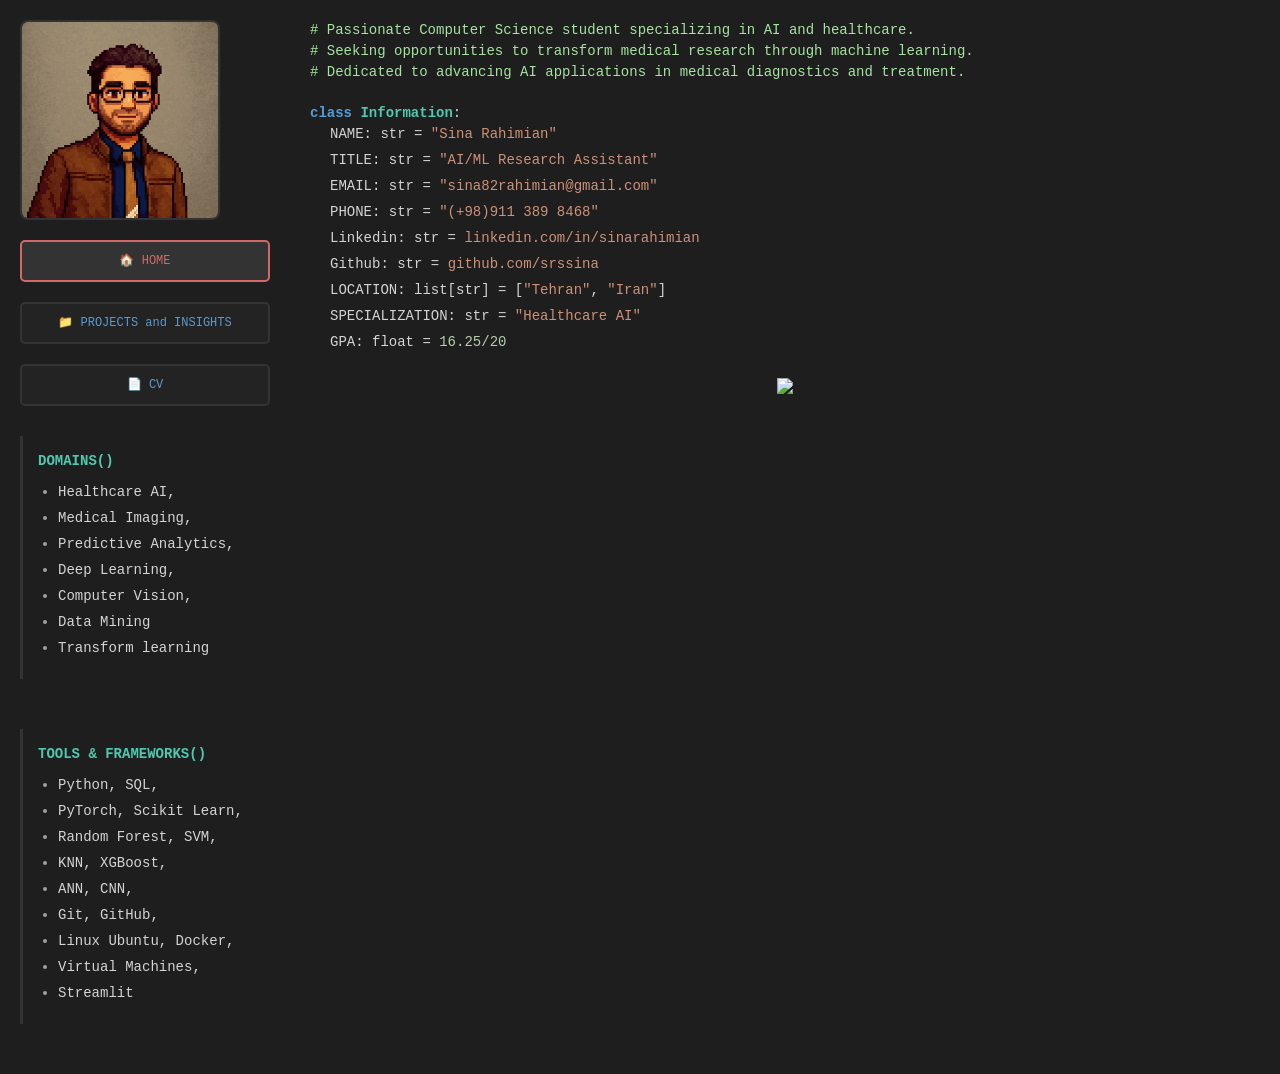
==== index.html @ cf087e5e "upload initial files" ====
<!DOCTYPE html>
<html lang="en">
<head>
    <meta charset="UTF-8">
    <meta name="viewport" content="width=device-width, initial-scale=1.0">
    <title>Sina RAHIMIAN - AI/ML Research Assistant</title>
    <style>
        * {
            margin: 0;
            padding: 0;
            box-sizing: border-box;
        }

        body {
            background: #1e1e1e;
            color: #d4d4d4;
            font-family: 'Courier New', monospace;
            font-size: 14px;
            line-height: 1.5;
            overflow-x: auto;
        }

        .container {
            display: flex;
            min-height: 100vh;
            padding: 20px;
            gap: 20px;
        }

        .profile-section {
            flex: 0 0 250px;
            min-width: 250px;
            max-width: 250px;
            display: flex;
            flex-direction: column;
            gap: 20px;
        }

        .profile-image {
            width: 200px;
            height: 200px;
            border-radius: 8px;
            object-fit: cover;
            border: 2px solid #333;
        }

        .nav-button {
            background: #232323;
            border: 2px solid #333333;
            color: #569cd6;
            padding: 10px 15px;
            border-radius: 5px;
            cursor: pointer;
            font-family: 'Courier New', monospace;
            font-size: 12px;
            text-decoration: none;
            text-align: center;
            transition: all 0.3s ease;
            margin-bottom: 10px;
        }

        .nav-button:hover {
            background: #333333;
            border-color: #d7ba7d;
            color: #d7ba7d;
        }

        .nav-button.active {
            background: #333333;
            border-color: #d16969;
            color: #d16969;
        }

        .code-section {
            flex: 1;
            padding-left: 20px;
        }

        .profile-section, .enum-section, .code-section {
            background: none;
            color: inherit;
        }

        .comment {
            color: #a6e3a1;
        }

        .keyword {
            color: #569cd6;
            font-weight: bold;
        }

        .class-name {
            color: #4ec9b0;
            font-weight: bold;
        }

        .string {
            color: #ce9178;
        }

        .number {
            color: #b5cea8;
        }

        .boolean {
            color: #d16969;
        }

        .enum-section {
            margin-bottom: 30px;
            padding: 15px;
            border-left: 3px solid #333333;
        }

        .enum-title {
            color: #4ec9b0;
            font-weight: bold;
            margin-bottom: 10px;
        }

        .enum-items {
            margin-left: 20px;
            list-style: none;
        }

        .enum-items li {
            margin-bottom: 5px;
            position: relative;
        }

        .enum-items li:before {
            content: '';
            position: absolute;
            left: -15px;
            top: 8px;
            width: 4px;
            height: 4px;
            background: #a0a0a0;
            border-radius: 50%;
        }

        .brace {
            color: #d16969;
            font-weight: bold;
        }

        .property {
            margin-left: 20px;
            margin-bottom: 5px;
        }

        .method {
            margin-left: 20px;
            margin-bottom: 15px;
        }

        .method-body {
            margin-left: 40px;
            margin-bottom: 10px;
        }

        .indent-1 { margin-left: 20px; }
        .indent-2 { margin-left: 40px; }
        .indent-3 { margin-left: 60px; }

        .highlight {
            background: #2a2d2e;
            color: #d4d4d4;
            padding: 2px 4px;
            border-radius: 3px;
        }

        .project-link {
            color: #d7ba7d;
            border-color: #333333;
        }

        .project-link:hover {
            border-color: #d7ba7d;
            background: rgba(215, 186, 125, 0.1);
        }

        .section-break {
            height: 20px;
        }

        .function-name {
            color: #d7ba7d;
            font-weight: bold;
        }

        @media (max-width: 768px) {
            .container {
                flex-direction: column;
                padding: 10px;
            }
            
            .profile-section {
                flex: none;
                align-items: center;
            }
            
            .profile-image {
                width: 150px;
                height: 150px;
            }
            
            .code-section {
                padding-left: 0;
            }
        }
    </style>
</head>
<body>
    <main class="container" role="main">
        <nav class="profile-section" aria-label="Sidebar Navigation">
            <img src="images/pfp.jpg" alt="Profile photo of Sina Rahimian" class="profile-image">

            
            <div style="display: flex; flex-direction: column; gap: 10px; width: 100%;">
                <a href="#" class="nav-button active" tabindex="0">🏠 HOME</a>
                <a href="#" class="nav-button" onclick="goToProjects()" tabindex="0">📁 PROJECTS and INSIGHTS</a>
                <a href="Sina_Rahimian_CV.pdf" class="nav-button" target="_blank" rel="noopener">📄 CV</a>
            </div>
            

            <div class="enum-section">
                <div class="enum-title">DOMAINS()</div>
                <ul class="enum-items">
                    <li>Healthcare AI,</li>
                    <li>Medical Imaging,</li>
                    <li>Predictive Analytics,</li>
                    <li>Deep Learning,</li>
                    <li>Computer Vision,</li>
                    <li>Data Mining</li>
                    <li>Transform learning</li> 
                </ul>
            </div>

            <div class="enum-section">
                <div class="enum-title">TOOLS & FRAMEWORKS()</div>
                <ul class="enum-items">
                    <li>Python, SQL,</li>
                    <li>PyTorch, Scikit Learn,</li>
                    <li>Random Forest, SVM,</li>
                    <li>KNN, XGBoost,</li>
                    <li>ANN, CNN,</li>
                    <li>Git, GitHub,</li>
                    <li>Linux Ubuntu, Docker,</li>
                    <li>Virtual Machines,</li>
                    <li>Streamlit</li>
                </ul>
            </div>






        </nav>
        <section class="code-section" aria-label="Main Content">
            <div class="comment"># Passionate Computer Science student specializing in AI and healthcare.</div>
            <div class="comment"># Seeking opportunities to transform medical research through machine learning.</div>
            <div class="comment"># Dedicated to advancing AI applications in medical diagnostics and treatment.</div>
            
            <div class="section-break"></div>
            
            <div><span class="keyword">class</span> <span class="class-name">Information</span>:</div>
            <div class="property">    NAME: str = <span class="string">"Sina Rahimian"</span></div>
            <div class="property">    TITLE: str = <span class="string">"AI/ML Research Assistant"</span></div>
            <div class="property">    EMAIL: str = <span class="string">"sina82rahimian@gmail.com"</span></div>
            <div class="property">    PHONE: str = <span class="string">"(+98)911 389 8468"</span></div>
            <div class="property">    Linkedin: str = <span class="string">linkedin.com/in/sinarahimian</span></div>
            <div class="property">    Github: str = <span class="string">github.com/srssina</span></div>
            
            <div class="property">    LOCATION: list[str] = [<span class="string">"Tehran"</span>, <span class="string">"Iran"</span>]</div>
            <div class="property">    SPECIALIZATION: str = <span class="string">"Healthcare AI"</span></div>
            <div class="property">    GPA: float = <span class="number">16.25/20</span></div>

            <div class="section-break"></div>

            <p align="center">
                 <a>
                <img src="https://skillicons.dev/icons?i=anaconda,bash,debian,docker,py,pytorch,raspberrypi,sklearn,ubuntu,tensorflow,vscode" />
                </a>
            </p>


            <!-- <div><span class="keyword">class</span> <span class="class-name">Education</span>:</div>
            <div class="method">    @staticmethod</div>
            <div class="method">    <span class="keyword">def</span> <span class="function-name">bsc_computer_science</span>():</div>
            <div class="method-body">        institution = <span class="string">"Islamic Azad University Science and Research Branch"</span></div>
            <div class="method-body">        location = <span class="string">"Tehran, Iran"</span></div>
            <div class="method-body">        expected = <span class="string">"08/2025"</span></div>
            <div class="method-body">        gpa = <span class="number">16.25/20</span></div>
            <div class="method-body">        focus = <span class="string">"AI & Machine Learning"</span></div>



            <div class="section-break"></div>

            <div><span class="keyword">class</span> <span class="class-name">Experiences</span>:</div>
            <div class="method">    @staticmethod</div>
            <div class="method">    <span class="keyword">def</span> <span class="function-name">medx_contributor</span>():</div>
            <div class="method-body">        duration = {"start": <span class="string">"09/2024"</span>, "end": <span class="string">"Present"</span>}</div>
            <div class="method-body">        location = <span class="string">"Tehran, Iran"</span></div>
            <div class="method-body">        role = <span class="string">"Contributor"</span></div>
            <div class="method-body">        description = <span class="string">"Integrating medical expertise with cutting-edge AI technology for future clinicians"</span></div>

            <div class="method">    @staticmethod</div>
            <div class="method">    <span class="keyword">def</span> <span class="function-name">tensorphilia_board_member</span>():</div>
            <div class="method-body">        duration = {"start": <span class="string">"04/2024"</span>, "end": <span class="string">"04/2025"</span>}</div>
            <div class="method-body">        role = <span class="string">"Co-founder & Board Member"</span></div>
            <div class="method-body">        community = <span class="number">800</span> + <span class="string">" active members on Telegram"</span></div>
            <div class="method-body">        reading_group = <span class="number">50</span> + <span class="string">" collaborative Iranian students"</span>
            
            <div class="method-body">        <span class="comment"># Facilitated weekly online reading group for machine learning textbooks,</span></div>
            <div class="method-body">        <span class="comment"># fostering collaborative learning environment and improving understanding of</span></div>
            <div class="method-body">        <span class="comment"># complex technical concepts. Led online learning community with increased</span></div>
            <div class="method-body">        <span class="comment"># participation and engagement.</span></div>

            <div class="method">    @staticmethod</div>
            <div class="method">    <span class="keyword">def</span> <span class="function-name">research_assistant</span>():</div>
            <div class="method-body">        duration = {"start": <span class="string">"07/2024"</span>, "end": <span class="string">"01/2025"</span>}</div>
            <div class="method-body">        institution = <span class="string">"Islamic Azad University Science and Research Branch"</span></div>
            <div class="method-body">        supervisor = <span class="string">"Dr. Amineh Amini"</span></div>
            <div class="method-body">        projects = [</div>
            <div class="method-body indent-1"><span class="string">"AI Integration in Healthcare Registration"</span>,</div>
            <div class="method-body indent-1"><span class="string">"Few-Shot Learning Methodologies"</span></div>
            <div class="method-body">        ]</div>

            <div class="method">    @staticmethod</div>
            <div class="method">    <span class="keyword">def</span> <span class="function-name">teaching_assistant</span>():</div>
            <div class="method-body">        duration = {"start": <span class="string">"02/2024"</span>, "end": <span class="string">"07/2024"</span>}</div>
            <div class="method-body">        institution = <span class="string">"Islamic Azad University Science and Research Branch"</span></div>
            <div class="method-body">        course = <span class="string">"Artificial Intelligence"</span></div>
            <div class="method-body">        supervisor = <span class="string">"Dr. Kazem Kani"</span></div>
            <div class="method-body">        students = <span class="number">50</span> + <span class="string">" undergraduate students"</span></div>
            <div class="method-body">        satisfaction = <span class="number">95</span> + <span class="string">"% average rating"</span></div>
            <div class="method-body">        <span class="comment"># Created targeted educational resources bridging theoretical concepts</span></div>
            <div class="method-body">        <span class="comment"># with practical programming skills. Guided students through core AI</span></div>
            <div class="method-body">        <span class="comment"># concepts from Russell's 'Artificial Intelligence: A Modern Approach'.</span></div>

             <div class="method"><span class="keyword">public void</span> CognizantAI_Simulation()</div>
            <div class="method"><span class="brace">{</span></div>
            <div class="method-body"><span class="keyword">var</span> _Duration = Range(start: <span class="string">"09/2023"</span>, end: <span class="string">"01/2024"</span>);</div>
            <div class="method-body"><span class="keyword">var</span> _Platform = <span class="string">"Forage (Self-paced program)"</span>;</div>
            <div class="method-body"><span class="keyword">var</span> _Client = <span class="string">"Gala Groceries"</span>;</div>
            <div class="method-body"><span class="keyword">var</span> _Skills = new[] {</div>
            <div class="method-body indent-1"><span class="string">"Exploratory Data Analysis"</span>,</div>
            <div class="method-body indent-1"><span class="string">"Python & Google Colab"</span>,</div>
            <div class="method-body indent-1"><span class="string">"Machine Learning Engineering"</span>,</div>
            <div class="method-body indent-1"><span class="string">"Business Presentation"</span></div>
            <div class="method-body">};</div>
            <div class="method"><span class="brace">}</span></div> 
            <div><span class="brace">}</span></div> --> 
        </section>
    </main>
    <script>
        function goToProjects() {
            window.location.href = 'projects.html';
        }

    </script>
</body>
</html>
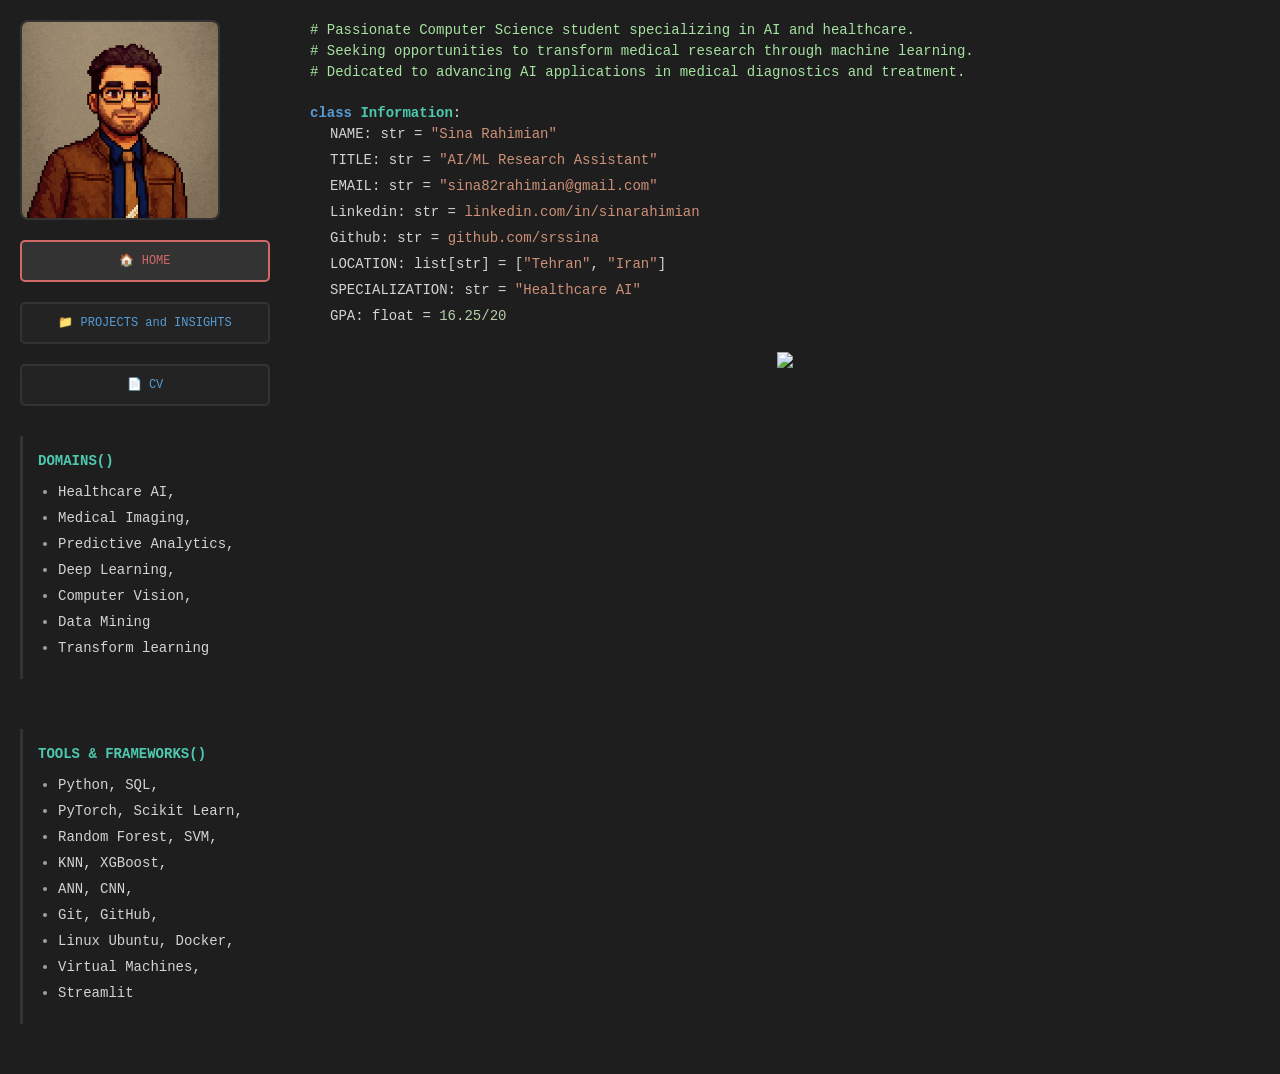
==== commit 3bc485e1: "Update index.html" ====
--- a/index.html
+++ b/index.html
@@ -270,7 +270,6 @@
             <div class="property">    NAME: str = <span class="string">"Sina Rahimian"</span></div>
             <div class="property">    TITLE: str = <span class="string">"AI/ML Research Assistant"</span></div>
             <div class="property">    EMAIL: str = <span class="string">"sina82rahimian@gmail.com"</span></div>
-            <div class="property">    PHONE: str = <span class="string">"(+98)911 389 8468"</span></div>
             <div class="property">    Linkedin: str = <span class="string">linkedin.com/in/sinarahimian</span></div>
             <div class="property">    Github: str = <span class="string">github.com/srssina</span></div>
             
